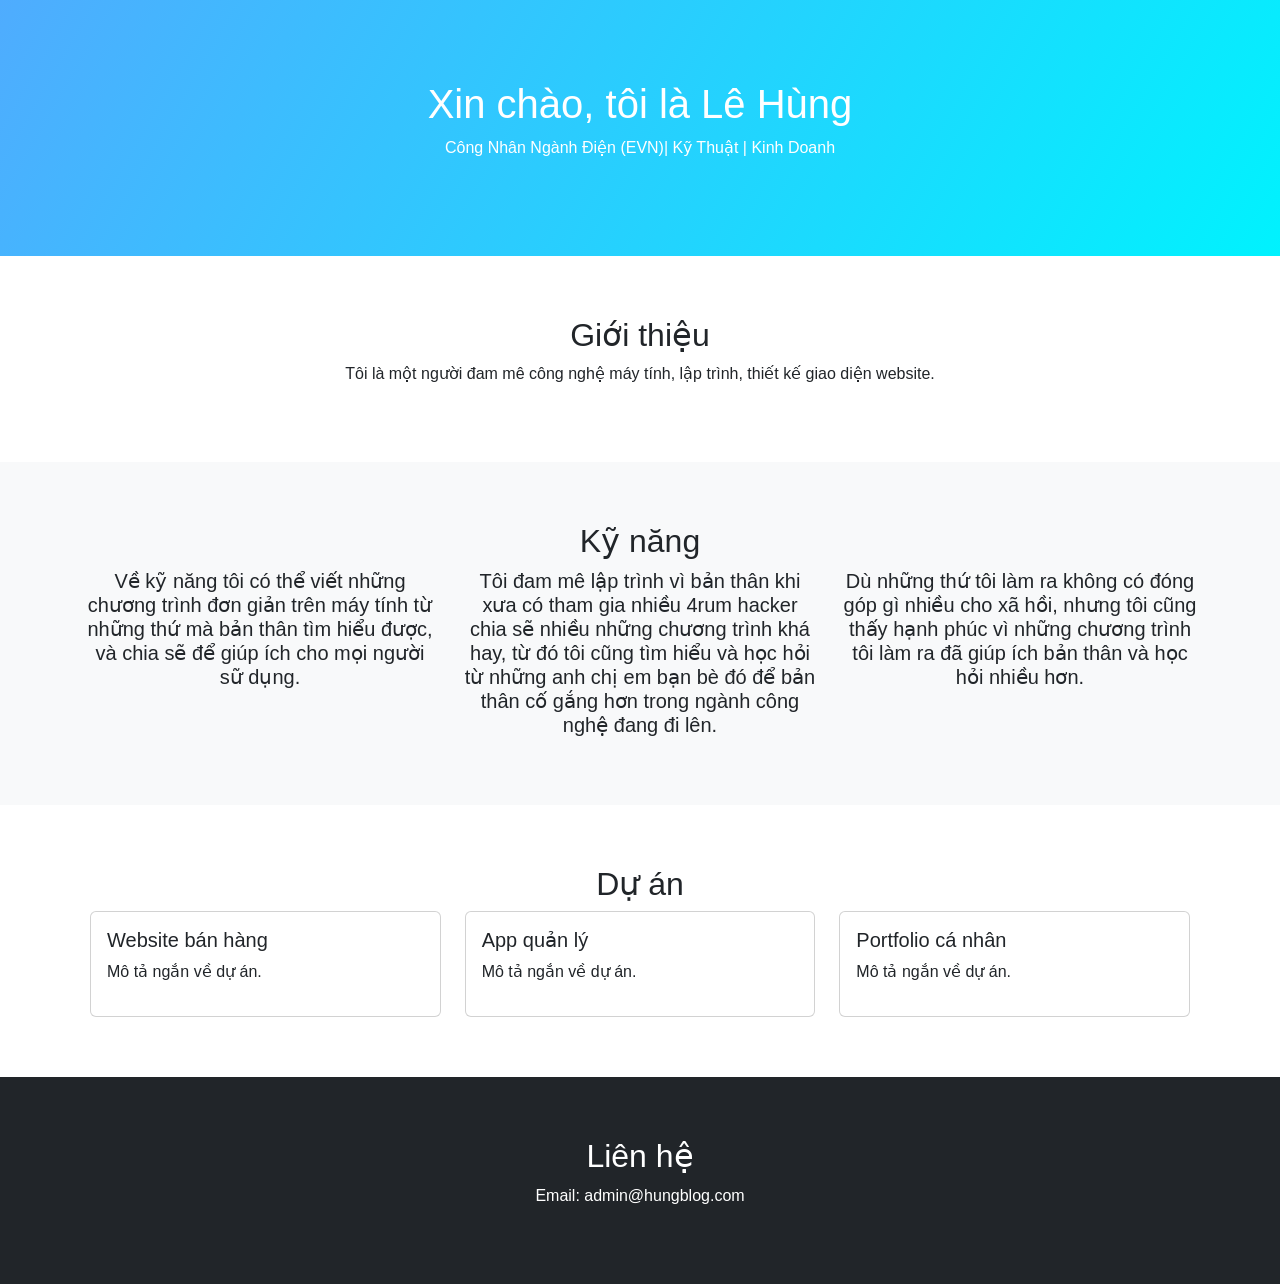
==== blog/index.html @ ccbf008e "Update index.html" ====
<!DOCTYPE html>
<html lang="vi">
<head>
  <meta charset="UTF-8">
  <title>Blog Lê Hùng</title>
  <meta name="viewport" content="width=device-width, initial-scale=1">

  <!-- Bootstrap -->
  <link href="https://cdn.jsdelivr.net/npm/bootstrap@5.3.0/dist/css/bootstrap.min.css" rel="stylesheet">

  <style>
    body { font-family: Arial; }
    .hero {
      background: linear-gradient(120deg, #4facfe, #00f2fe);
      color: white;
      padding: 80px 20px;
      text-align: center;
    }
    .section { padding: 60px 20px; }
    .card:hover { transform: scale(1.05); transition: 0.3s; }
  </style>
</head>

<body>

<!-- HERO -->
<div class="hero">
  <h1>Xin chào, tôi là Lê Hùng</h1>
  <p>Công Nhân Ngành Điện (EVN)| Kỹ Thuật | Kinh Doanh</p>
</div>

<!-- GIỚI THIỆU -->
<div class="section container text-center">
  <h2>Giới thiệu</h2>
  <p>Tôi là một người đam mê công nghệ máy tính, lập trình, thiết kế giao diện website.</p>
</div>

<!-- KỸ NĂNG -->
<div class="section bg-light">
  <div class="container">
    <h2 class="text-center">Kỹ năng</h2>
    <div class="row text-center">
      <div class="col-md-4">
        <h5>Về kỹ năng tôi có thể viết những chương trình đơn giản trên máy tính từ những thứ mà bản thân tìm hiểu được, và chia sẽ để giúp ích cho mọi người sữ dụng.</h5>
      </div>
      <div class="col-md-4">
        <h5>Tôi đam mê lập trình vì bản thân khi xưa có tham gia nhiều 4rum hacker chia sẽ nhiều những chương trình khá hay, từ đó tôi cũng tìm hiểu và học hỏi từ những anh chị em bạn bè đó để bản thân cố gắng hơn trong ngành công nghệ đang đi lên.</h5>
      </div>
      <div class="col-md-4">
        <h5>Dù những thứ tôi làm ra không có đóng góp gì nhiều cho xã hồi, nhưng tôi cũng thấy hạnh phúc vì những chương trình tôi làm ra đã giúp ích bản thân và học hỏi nhiều hơn.</h5>
      </div>
    </div>
  </div>
</div>

<!-- DỰ ÁN -->
<div class="section container">
  <h2 class="text-center">Dự án</h2>
  <div class="row">
    <div class="col-md-4">
      <div class="card p-3">
        <h5>Website bán hàng</h5>
        <p>Mô tả ngắn về dự án.</p>
      </div>
    </div>
    <div class="col-md-4">
      <div class="card p-3">
        <h5>App quản lý</h5>
        <p>Mô tả ngắn về dự án.</p>
      </div>
    </div>
    <div class="col-md-4">
      <div class="card p-3">
        <h5>Portfolio cá nhân</h5>
        <p>Mô tả ngắn về dự án.</p>
      </div>
    </div>
  </div>
</div>

<!-- LIÊN HỆ -->
<div class="section bg-dark text-white text-center">
  <h2>Liên hệ</h2>
  <p>Email: admin@hungblog.com</p>
</div>

</body>
</html>
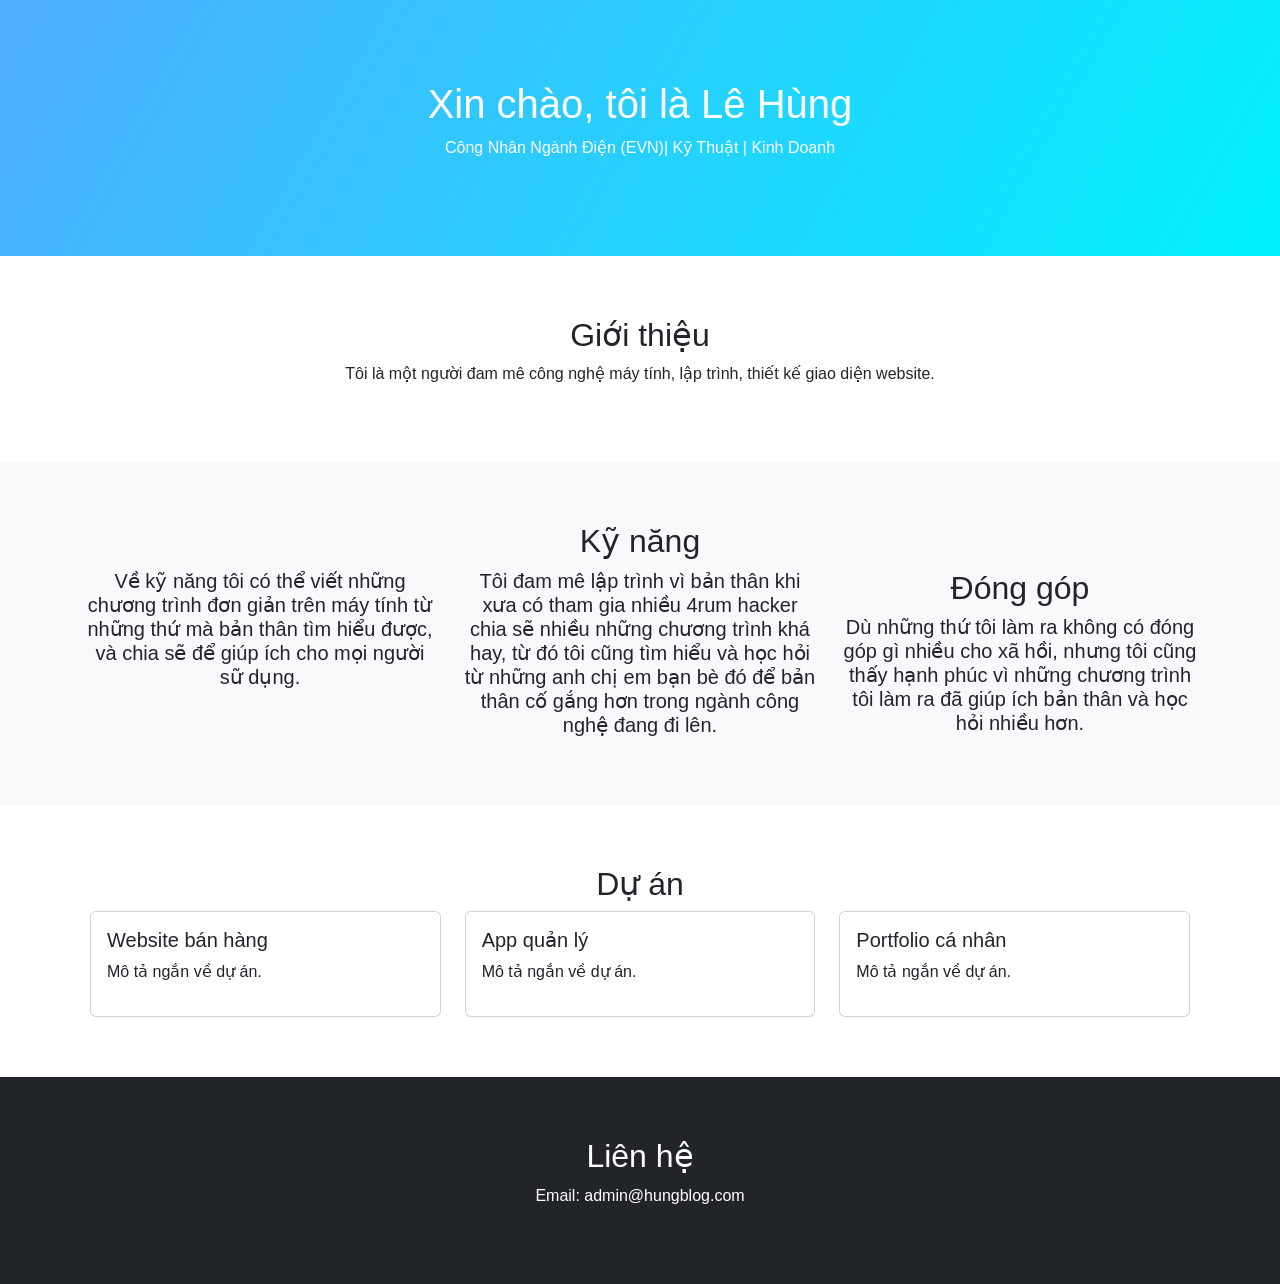
==== commit f6e9d08e: "Add centered class to headings in index.html" ====
--- a/blog/index.html
+++ b/blog/index.html
@@ -31,7 +31,7 @@
 
 <!-- GIỚI THIỆU -->
 <div class="section container text-center">
-  <h2>Giới thiệu</h2>
+ <h2 class="text-center">Giới thiệu</h2>
   <p>Tôi là một người đam mê công nghệ máy tính, lập trình, thiết kế giao diện website.</p>
 </div>
 
@@ -47,6 +47,7 @@
         <h5>Tôi đam mê lập trình vì bản thân khi xưa có tham gia nhiều 4rum hacker chia sẽ nhiều những chương trình khá hay, từ đó tôi cũng tìm hiểu và học hỏi từ những anh chị em bạn bè đó để bản thân cố gắng hơn trong ngành công nghệ đang đi lên.</h5>
       </div>
       <div class="col-md-4">
+         <h2 class="text-center">Đóng góp</h2>
         <h5>Dù những thứ tôi làm ra không có đóng góp gì nhiều cho xã hồi, nhưng tôi cũng thấy hạnh phúc vì những chương trình tôi làm ra đã giúp ích bản thân và học hỏi nhiều hơn.</h5>
       </div>
     </div>
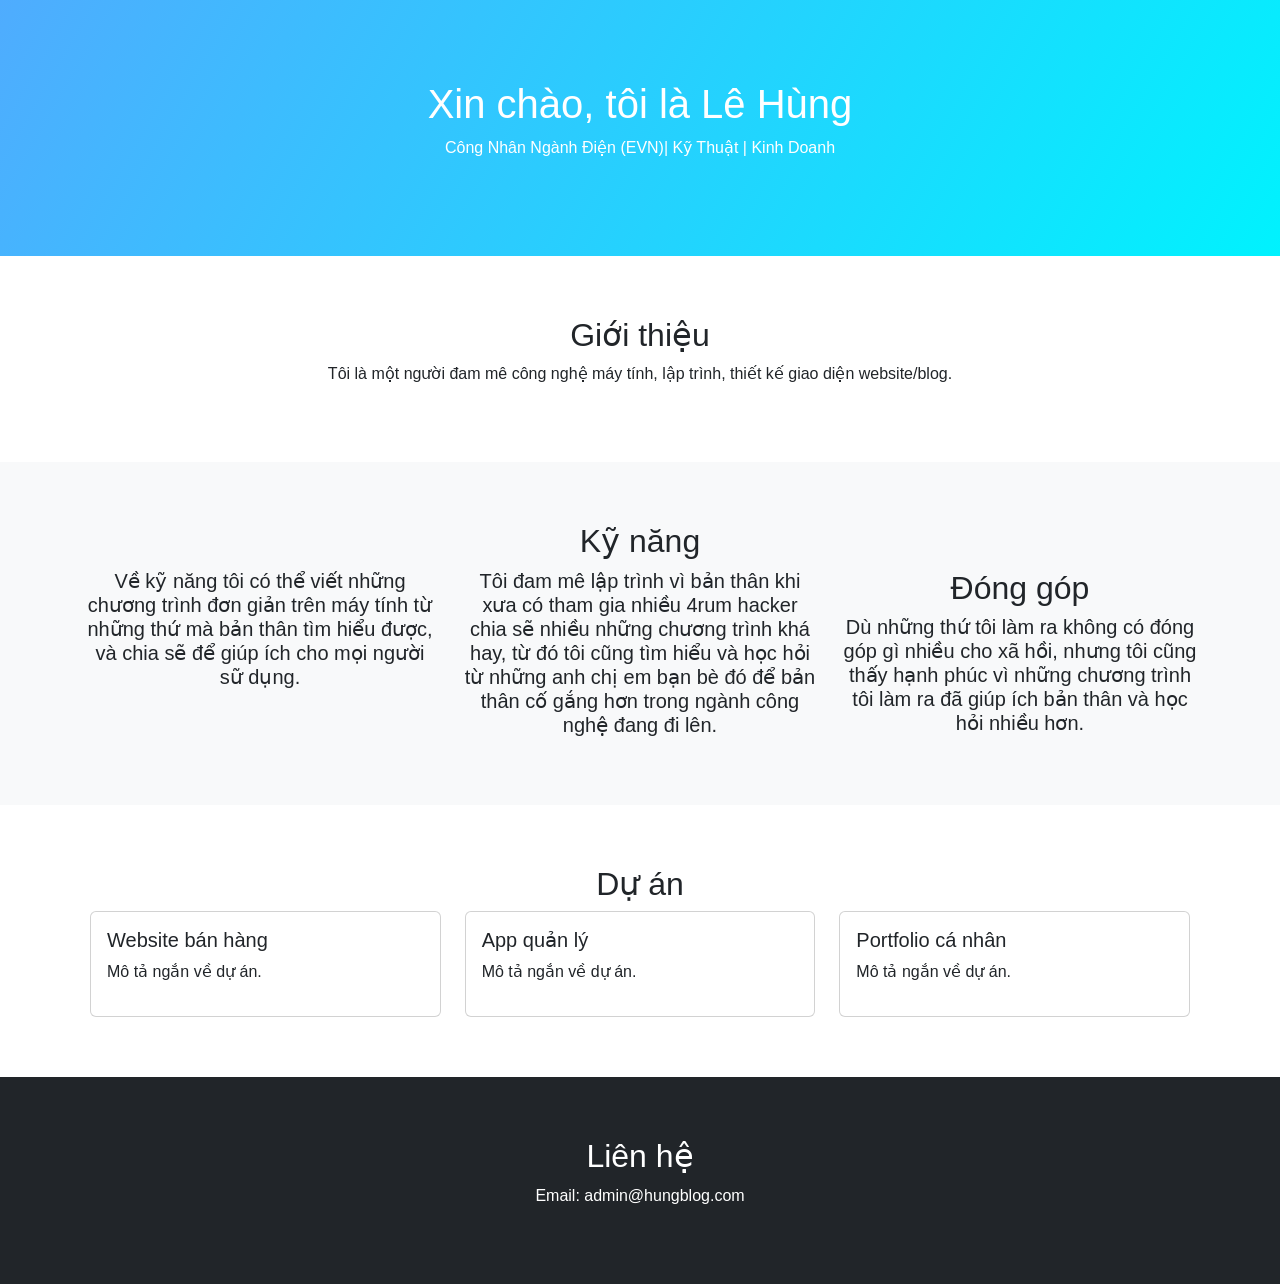
==== commit 21363c0e: "Update index.html" ====
--- a/blog/index.html
+++ b/blog/index.html
@@ -32,7 +32,7 @@
 <!-- GIỚI THIỆU -->
 <div class="section container text-center">
  <h2 class="text-center">Giới thiệu</h2>
-  <p>Tôi là một người đam mê công nghệ máy tính, lập trình, thiết kế giao diện website.</p>
+  <p>Tôi là một người đam mê công nghệ máy tính, lập trình, thiết kế giao diện website/blog.</p>
 </div>
 
 <!-- KỸ NĂNG -->
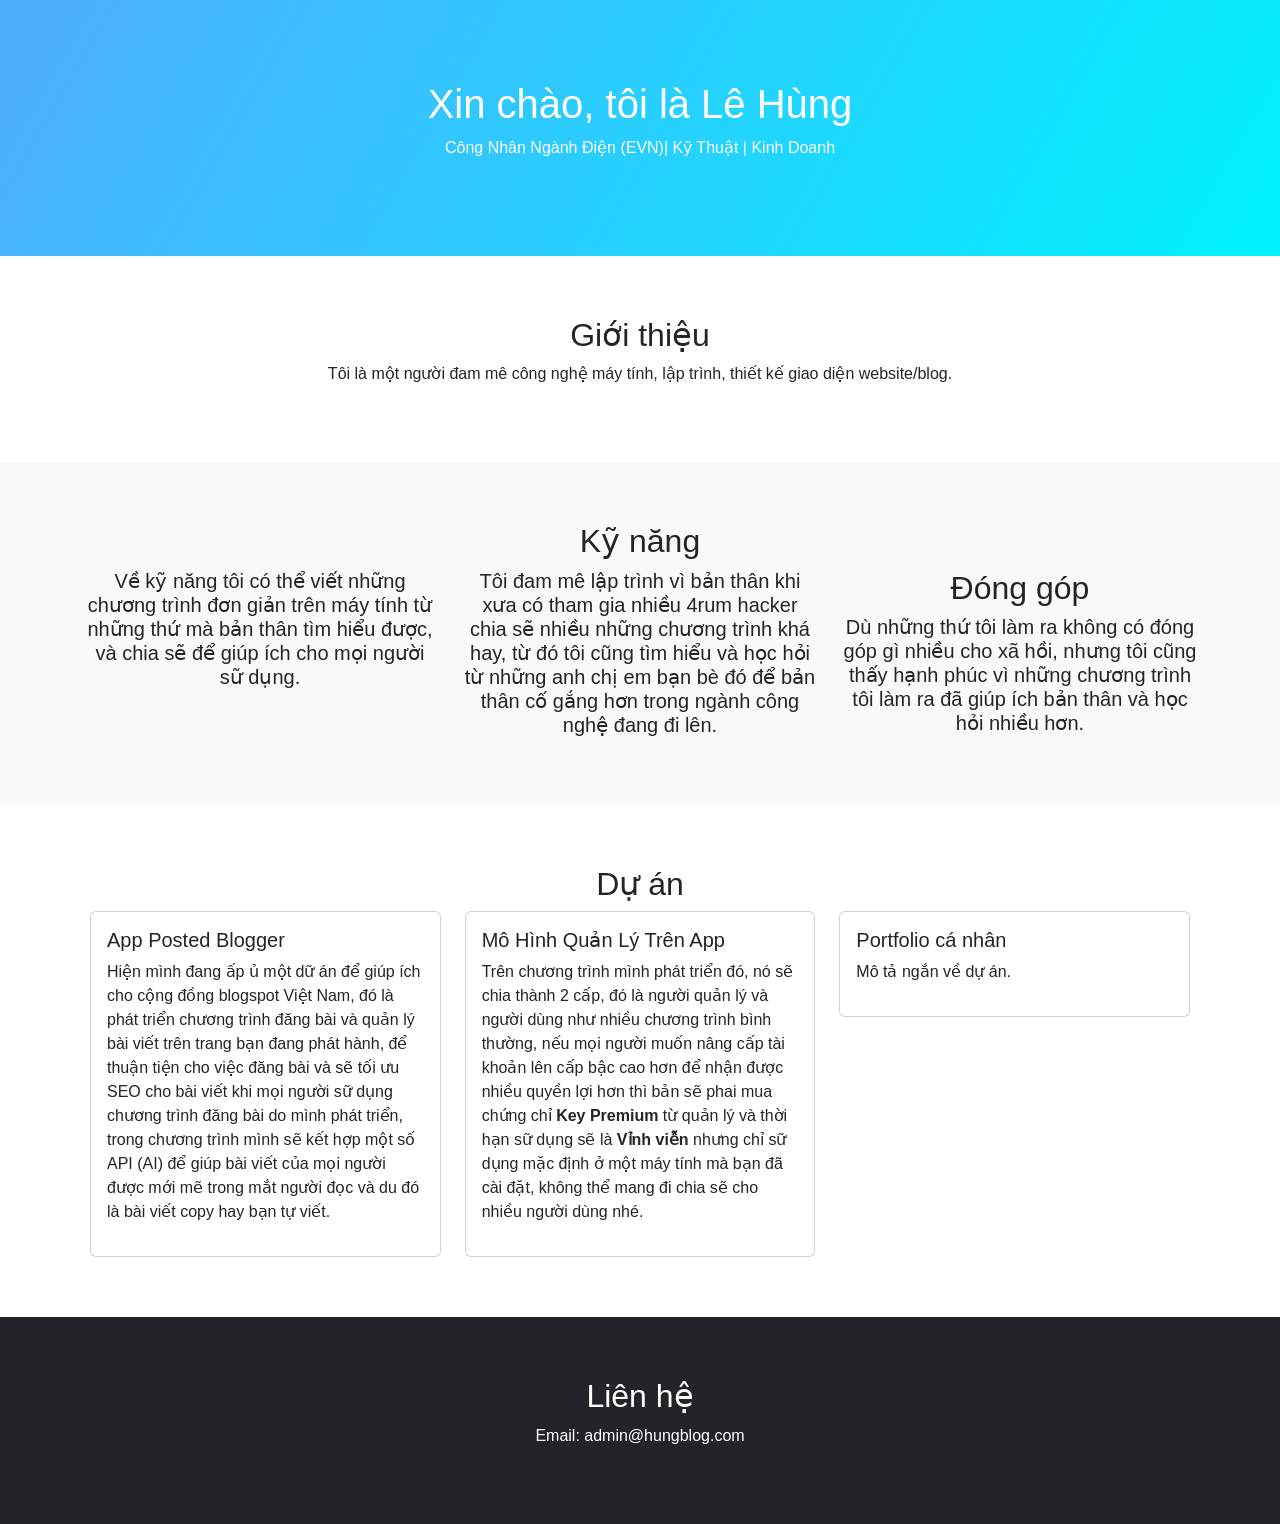
==== commit ed7a85e6: "Update index.html" ====
--- a/blog/index.html
+++ b/blog/index.html
@@ -60,14 +60,14 @@
   <div class="row">
     <div class="col-md-4">
       <div class="card p-3">
-        <h5>Website bán hàng</h5>
-        <p>Mô tả ngắn về dự án.</p>
+        <h5>App Posted Blogger</h5>
+        <p>Hiện mình đang ấp ủ một dữ án để giúp ích cho cộng đồng blogspot Việt Nam, đó là phát triển chương trình đăng bài và quản lý bài viết trên trang bạn đang phát hành, để thuận tiện cho việc đăng bài và sẽ tối ưu SEO cho bài viết khi mọi người sữ dụng chương trình đăng bài do mình phát triển, trong chương trình mình sẽ kết hợp một số API (AI) để giúp bài viết của mọi người được mới mẽ trong mắt người đọc và du đó là bài viết copy hay bạn tự viết.</p>
       </div>
     </div>
     <div class="col-md-4">
       <div class="card p-3">
-        <h5>App quản lý</h5>
-        <p>Mô tả ngắn về dự án.</p>
+        <h5>Mô Hình Quản Lý Trên App</h5>
+        <p>Trên chương trình mình phát triển đó, nó sẽ chia thành 2 cấp, đó là người quản lý và người dùng như nhiều chương trình bình thường, nếu mọi người muốn nâng cấp tài khoản lên cấp bậc cao hơn để nhận được nhiều quyền lợi hơn thì bản sẽ phai mua chứng chỉ <b>Key Premium</b> từ quản lý và thời hạn sữ dụng sẽ là <b>Vỉnh viễn</b> nhưng chỉ sữ dụng mặc định ở một máy tính mà bạn đã cài đặt, không thể mang đi chia sẽ cho nhiều người dùng nhé.</p>
       </div>
     </div>
     <div class="col-md-4">
